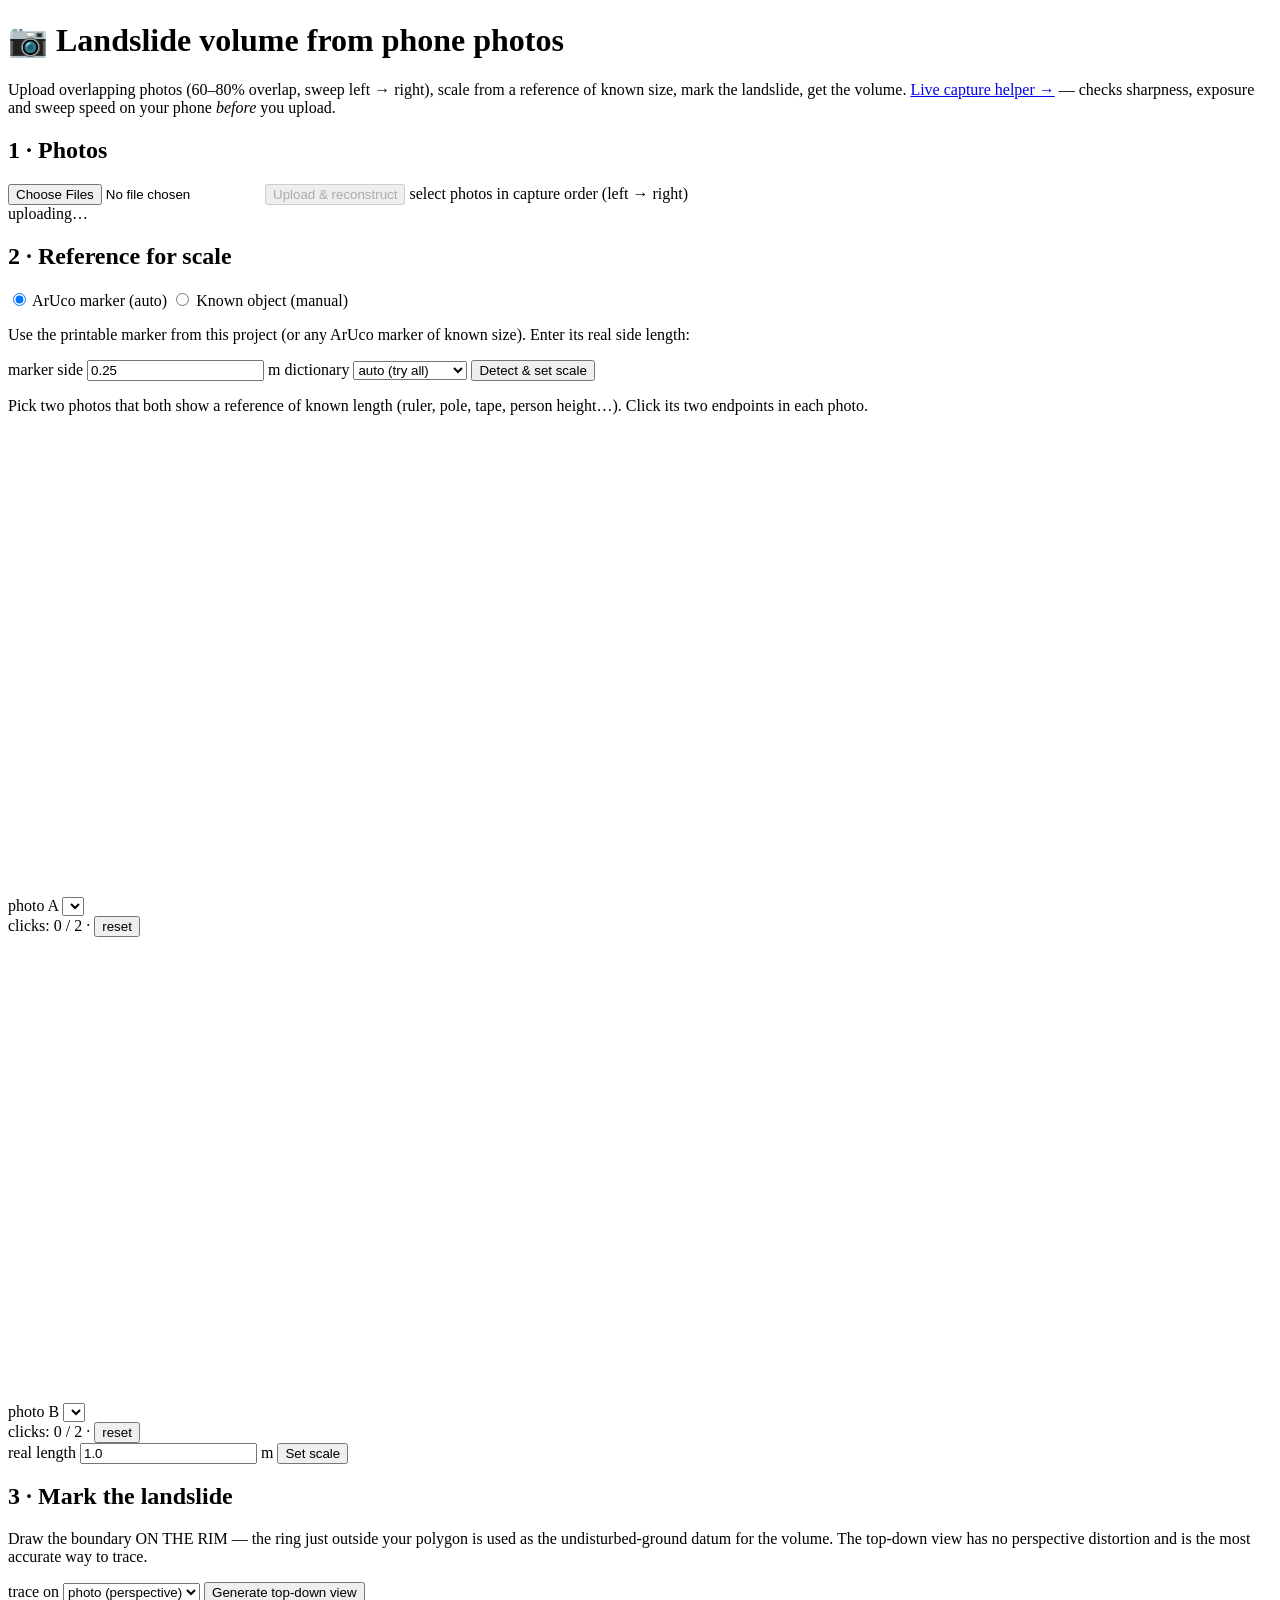
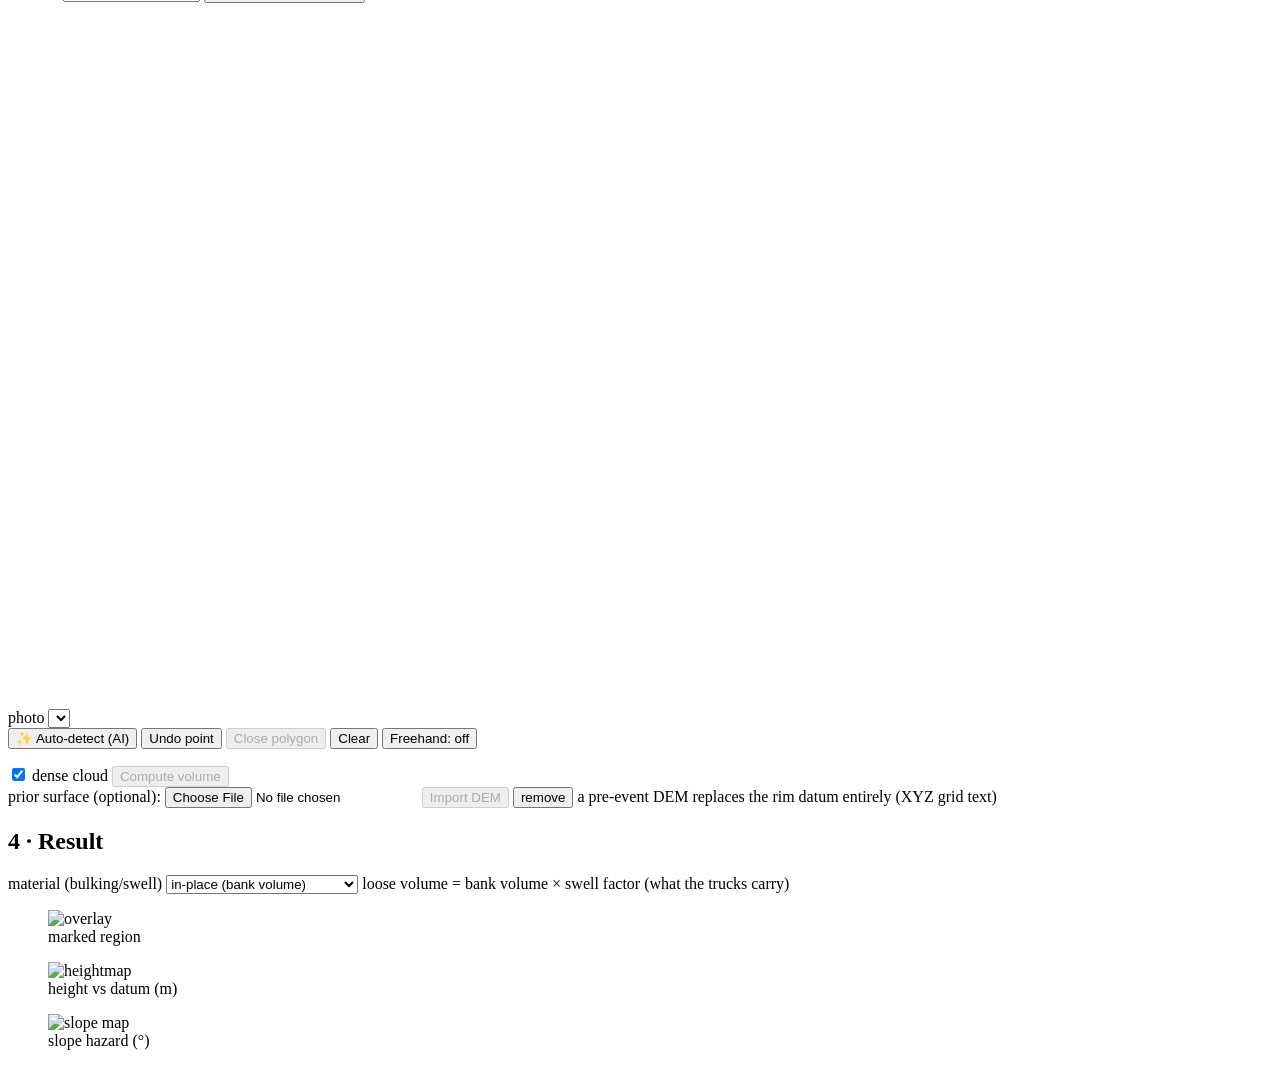
==== server/static/index.html @ 0f253722 "tier 0 updation" ====
<!doctype html>
<html lang="en">
<head>
<meta charset="utf-8">
<meta name="viewport" content="width=device-width, initial-scale=1">
<title>Landslide Volume from Phone Photos</title>
<link rel="stylesheet" href="/static/style.css?v=3">
</head>
<body>
<header>
  <h1>📷 Landslide volume from phone photos</h1>
  <p>Upload overlapping photos (60–80% overlap, sweep left → right), scale from
  a reference of known size, mark the landslide, get the volume.
  <a href="/static/capture.html">Live capture helper →</a> — checks sharpness,
  exposure and sweep speed on your phone <em>before</em> you upload.</p>
</header>

<main>
<!-- 1. upload -->
<section id="step-upload" class="card">
  <h2>1 · Photos</h2>
  <input type="file" id="file-input" accept="image/*" multiple>
  <button id="upload-btn" class="primary" disabled>Upload &amp; reconstruct</button>
  <span id="upload-note" class="note">select photos in capture order (left → right)</span>
  <div id="progress" class="hidden">
    <div class="spinner"></div>
    <span id="progress-text">uploading…</span>
    <pre id="progress-log"></pre>
  </div>
  <div id="job-list" class="note"></div>
</section>

<!-- 2. scale -->
<section id="step-scale" class="card hidden">
  <h2>2 · Reference for scale</h2>
  <div class="tabs">
    <label><input type="radio" name="scalemode" value="aruco" checked> ArUco marker (auto)</label>
    <label><input type="radio" name="scalemode" value="manual"> Known object (manual)</label>
  </div>

  <div id="scale-aruco">
    <p class="note">Use the printable marker from this project (or any ArUco
    marker of known size). Enter its real side length:</p>
    <label>marker side <input id="aruco-side" type="number" value="0.25" step="0.01" min="0.01"> m</label>
    <label>dictionary
      <select id="aruco-dict">
        <option value="auto" selected>auto (try all)</option>
        <option>DICT_6X6_250</option><option>DICT_5X5_100</option>
        <option>DICT_4X4_50</option><option>DICT_7X7_250</option>
      </select>
    </label>
    <button id="aruco-btn" class="primary">Detect &amp; set scale</button>
    <p id="aruco-result" class="note"></p>
  </div>

  <div id="scale-manual" class="hidden">
    <p class="note">Pick two photos that both show a reference of known length
    (ruler, pole, tape, person height…). Click its two endpoints in each photo.</p>
    <div class="manual-row">
      <div><label>photo A <select id="man-img-a"></select></label>
        <canvas id="man-canvas-a" width="640" height="480"></canvas>
        <div class="note">clicks: <span id="man-clicks-a">0 / 2</span> ·
          <button class="link" data-clear="a">reset</button></div>
      </div>
      <div><label>photo B <select id="man-img-b"></select></label>
        <canvas id="man-canvas-b" width="640" height="480"></canvas>
        <div class="note">clicks: <span id="man-clicks-b">0 / 2</span> ·
          <button class="link" data-clear="b">reset</button></div>
      </div>
    </div>
    <label>real length <input id="man-length" type="number" value="1.0" step="0.01" min="0.01"> m</label>
    <button id="man-btn" class="primary">Set scale</button>
    <p id="man-result" class="note"></p>
  </div>
  <p id="scale-status"></p>
</section>

<!-- 3. mark region -->
<section id="step-mark" class="card hidden">
  <h2>3 · Mark the landslide</h2>
  <p class="note">Draw the boundary ON THE RIM — the ring just outside your polygon is used
  as the undisturbed-ground datum for the volume. The top-down view has no perspective
  distortion and is the most accurate way to trace.</p>
  <div class="row">
    <label>trace on
      <select id="trace-mode">
        <option value="photo" selected>photo (perspective)</option>
        <option value="ortho">top-down view</option>
      </select>
    </label>
    <button id="ortho-btn" class="hidden">Generate top-down view</button>
    <span id="ortho-note" class="note"></span>
  </div>
  <label>photo <select id="mark-img"></select></label>
  <canvas id="mark-canvas" width="960" height="720"></canvas>
  <div class="row">
    <button id="poly-auto">✨ Auto-detect (AI)</button>
    <button id="poly-undo">Undo point</button>
    <button id="poly-close" class="primary" disabled>Close polygon</button>
    <button id="poly-clear">Clear</button>
    <button id="poly-free">Freehand: off</button>
    <span id="freehand-note" class="note"></span>
  </div>
  <p id="auto-note" class="note"></p>
  <div class="row">
    <label class="inline"><input type="checkbox" id="use-dense" checked> dense cloud</label>
    <button id="measure-btn" class="primary" disabled>Compute volume</button>
  </div>
  <div class="row">
    <label class="inline note">prior surface (optional):</label>
    <input type="file" id="dem-input" accept=".xyz,.txt,.csv,.tif,.tiff">
    <button id="dem-btn" disabled>Import DEM</button>
    <button id="dem-remove" class="link hidden">remove</button>
    <span id="dem-note" class="note">a pre-event DEM replaces the rim datum entirely (XYZ grid text)</span>
  </div>
</section>

<!-- 4. result -->
<section id="step-result" class="card hidden">
  <h2>4 · Result</h2>
  <div id="result-table"></div>
  <div id="result-warnings" class="warnbox hidden"></div>
  <div class="row">
    <label>material (bulking/swell)
      <select id="mat-factor">
        <option value="1" selected>in-place (bank volume)</option>
        <option value="1.2">loose soil × 1.20</option>
        <option value="1.25">mixed gravel × 1.25</option>
        <option value="1.4">blasted/fractured rock × 1.40</option>
      </select>
    </label>
    <span class="note">loose volume = bank volume × swell factor (what the trucks carry)</span>
  </div>
  <div class="row imgs">
    <figure><img id="img-overlay" alt="overlay"><figcaption>marked region</figcaption></figure>
    <figure><img id="img-height" alt="heightmap"><figcaption>height vs datum (m)</figcaption></figure>
    <figure><img id="img-slope" alt="slope map"><figcaption>slope hazard (°)</figcaption></figure>
  </div>
</section>
</main>

<script src="/static/app.js?v=6"></script>
</body>
</html>
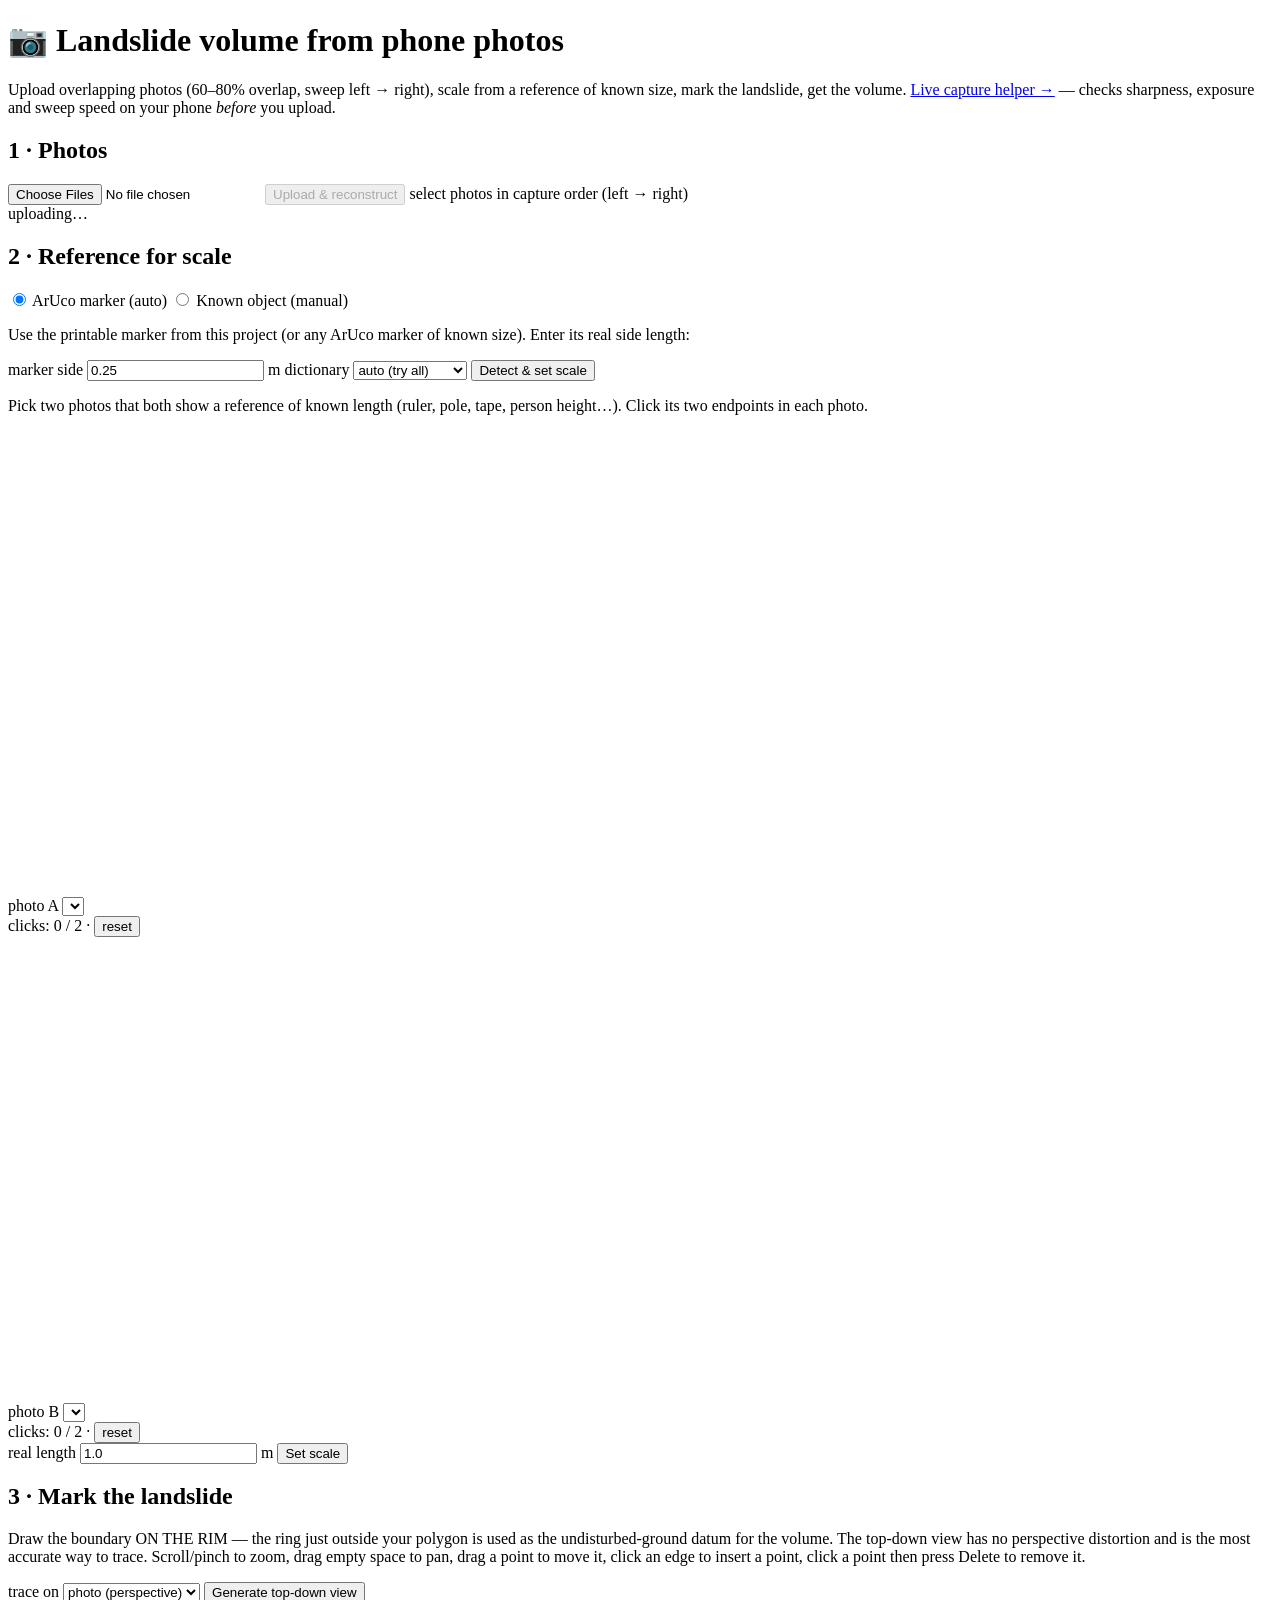
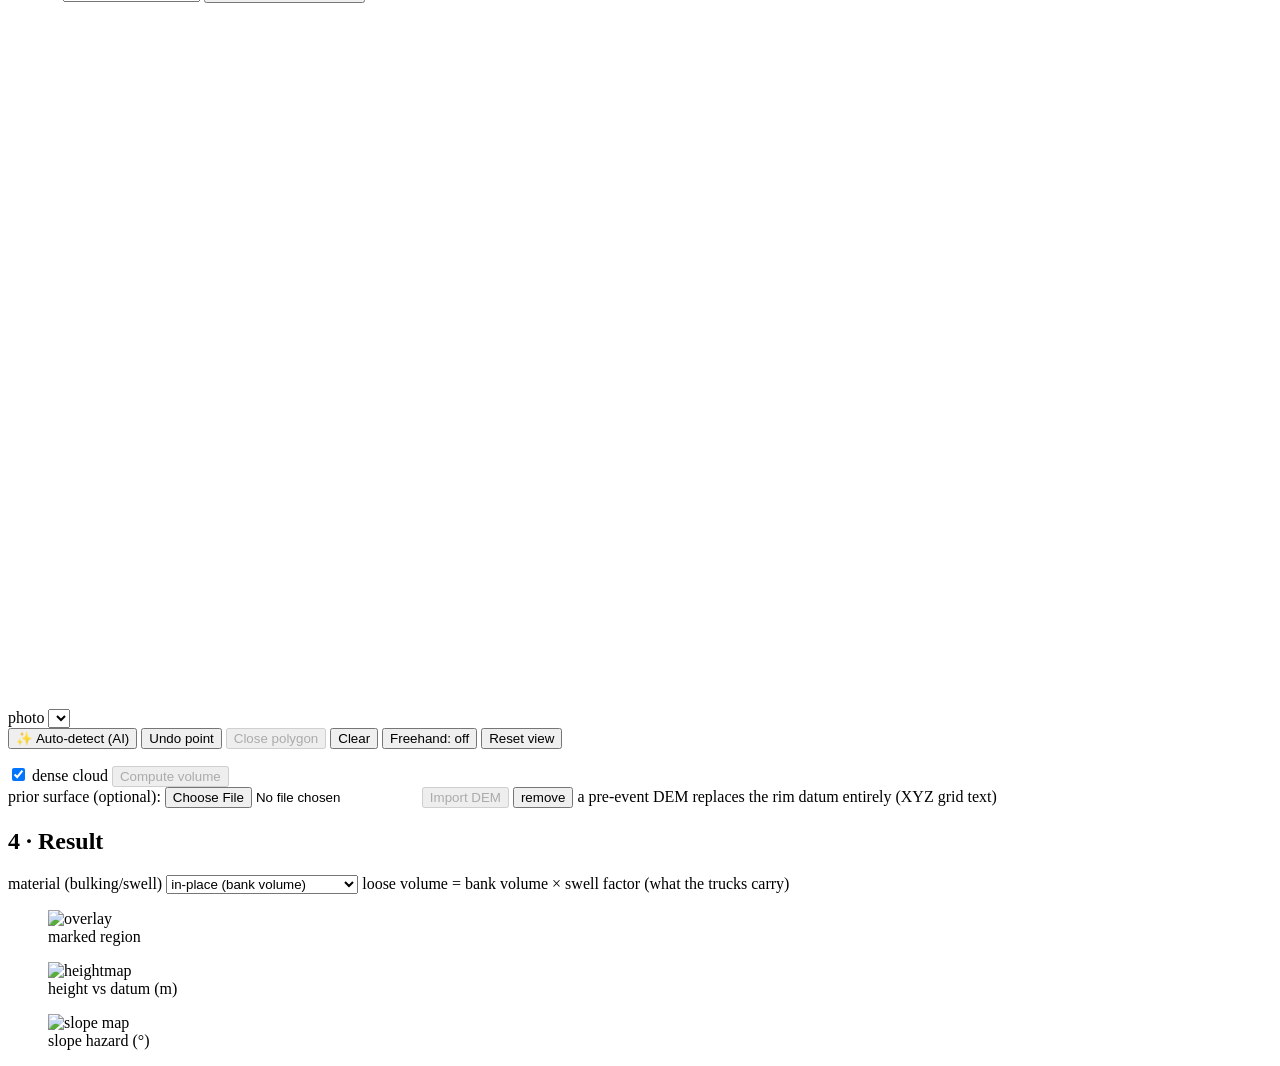
==== commit 4fceb149: "server update" ====
--- a/server/static/index.html
+++ b/server/static/index.html
@@ -80,7 +80,9 @@
   <h2>3 · Mark the landslide</h2>
   <p class="note">Draw the boundary ON THE RIM — the ring just outside your polygon is used
   as the undisturbed-ground datum for the volume. The top-down view has no perspective
-  distortion and is the most accurate way to trace.</p>
+  distortion and is the most accurate way to trace. Scroll/pinch to zoom, drag empty
+  space to pan, drag a point to move it, click an edge to insert a point, click a point
+  then press Delete to remove it.</p>
   <div class="row">
     <label>trace on
       <select id="trace-mode">
@@ -99,6 +101,7 @@
     <button id="poly-close" class="primary" disabled>Close polygon</button>
     <button id="poly-clear">Clear</button>
     <button id="poly-free">Freehand: off</button>
+    <button id="view-reset">Reset view</button>
     <span id="freehand-note" class="note"></span>
   </div>
   <p id="auto-note" class="note"></p>
@@ -139,6 +142,6 @@
 </section>
 </main>
 
-<script src="/static/app.js?v=6"></script>
+<script type="module" src="/static/js/main.js?v=1"></script>
 </body>
 </html>
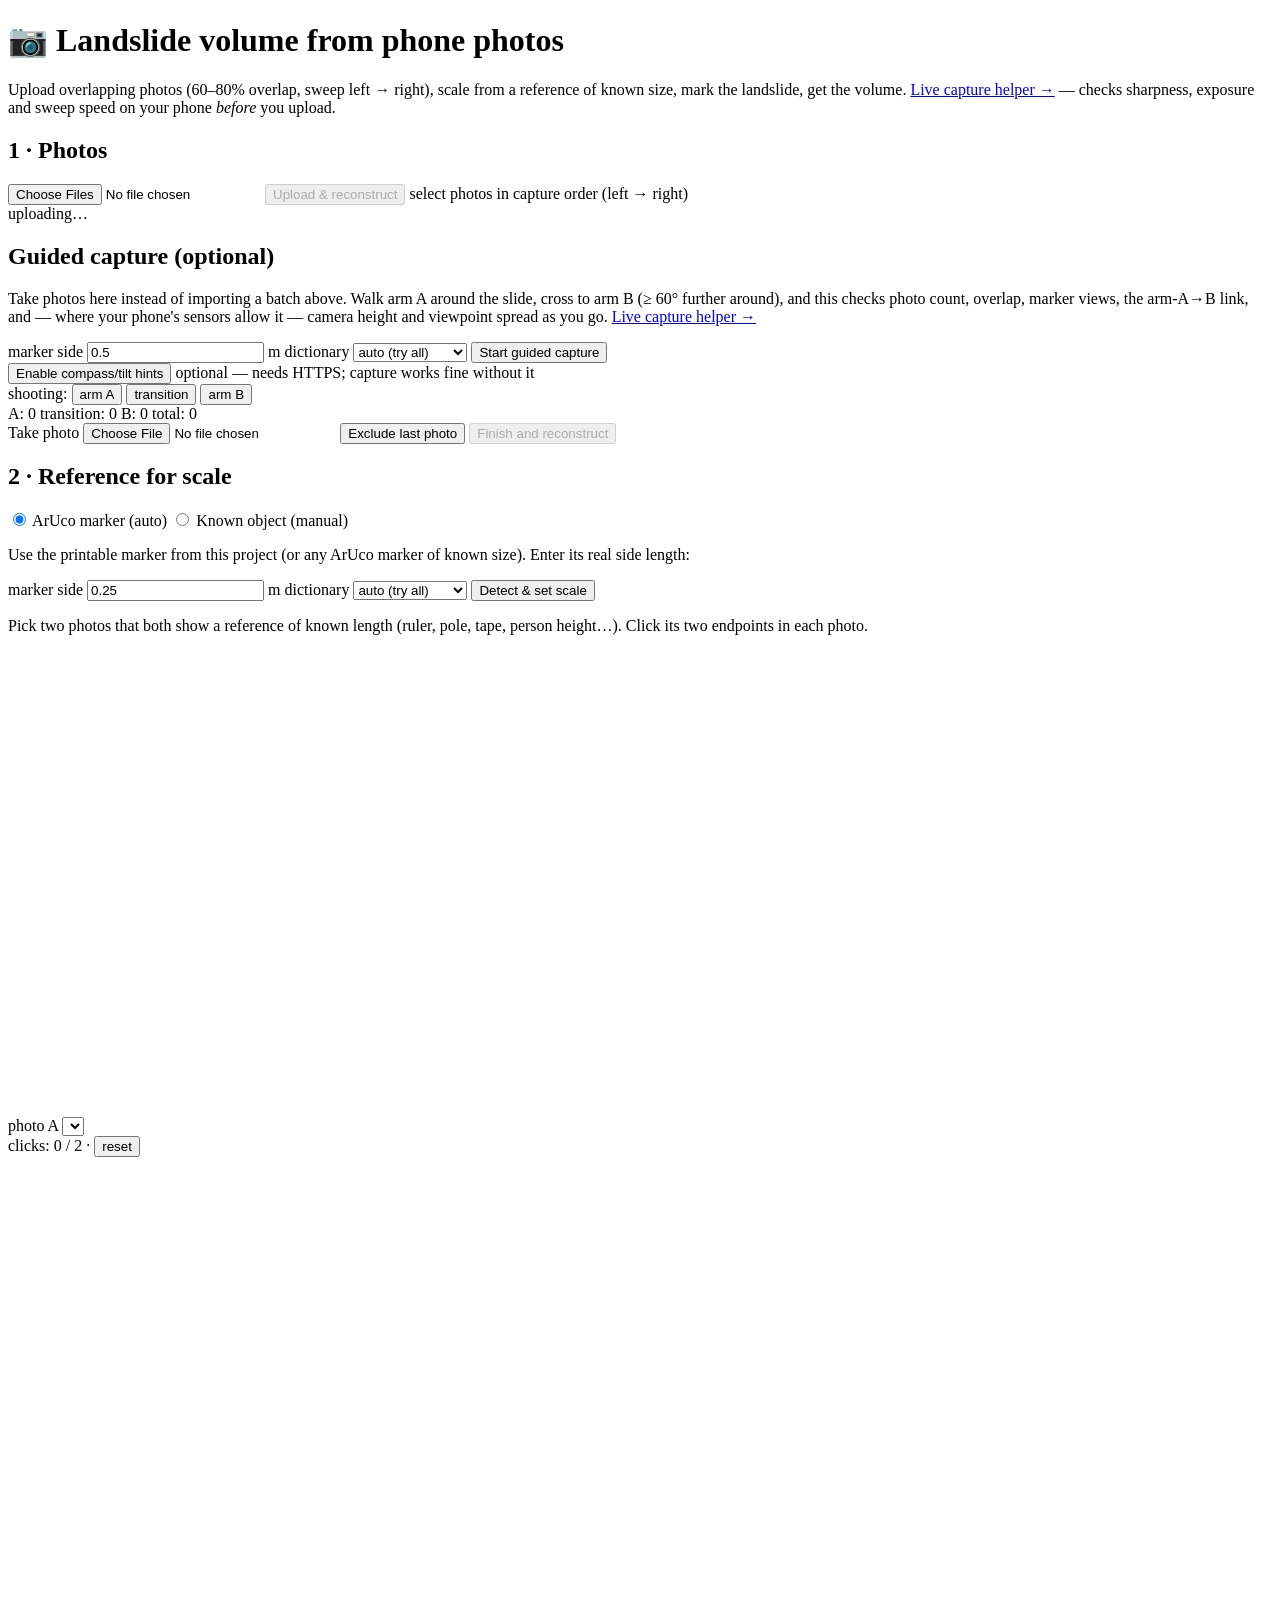
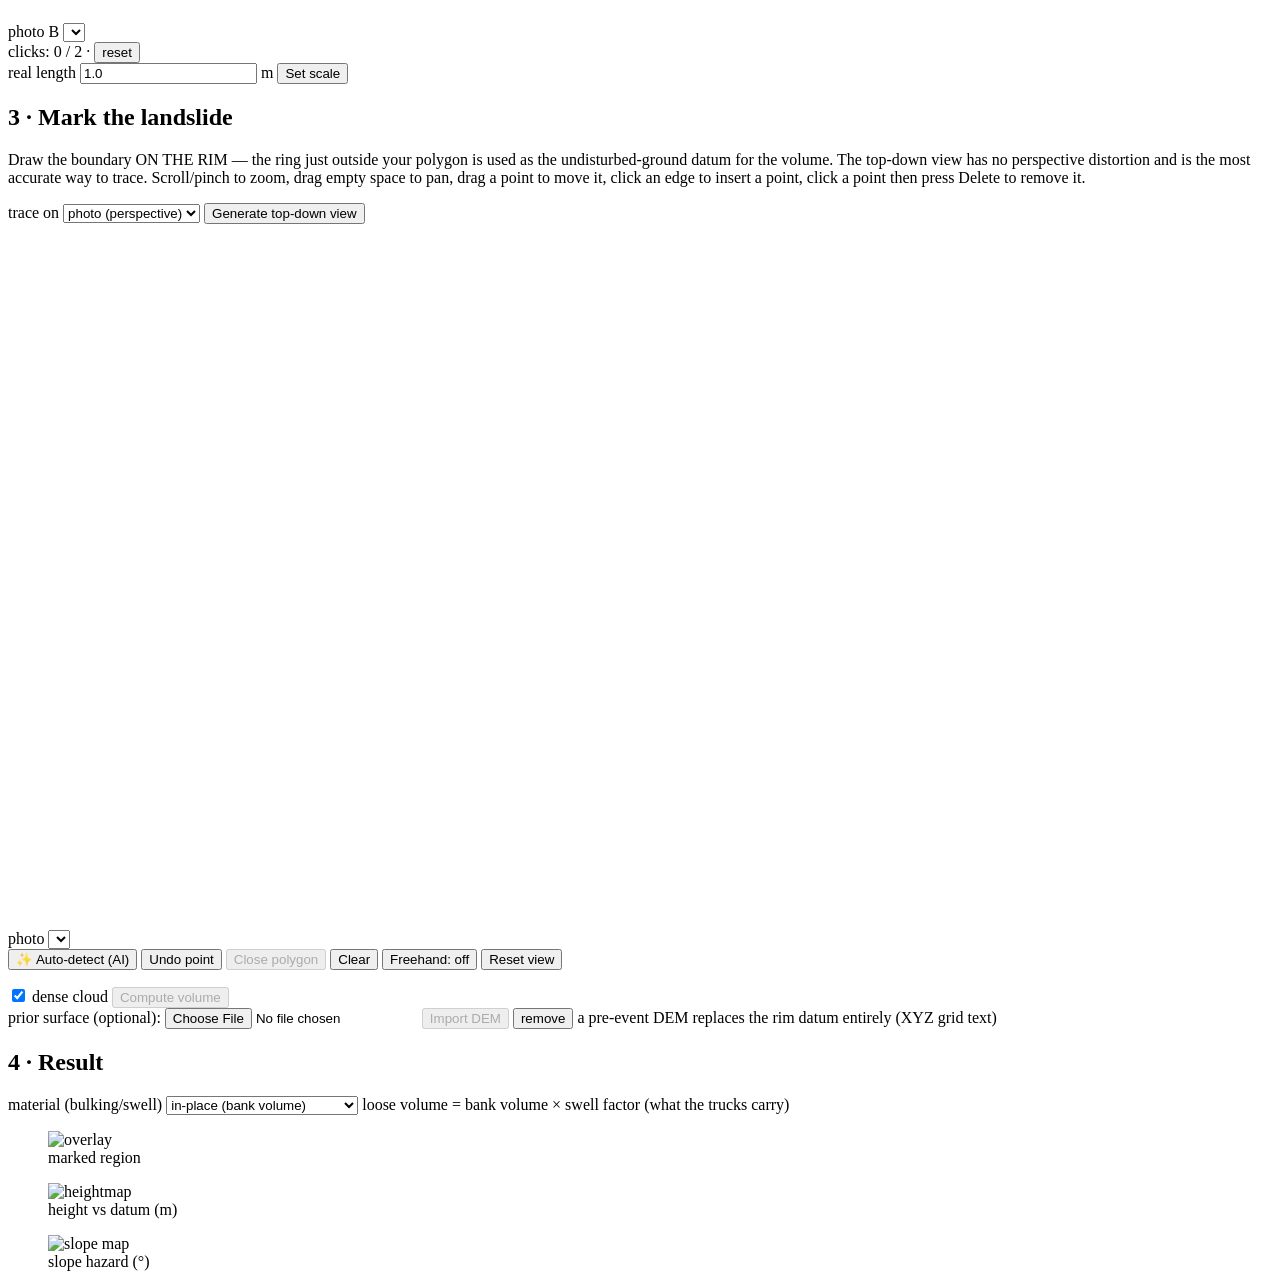
==== commit b056abd9: "add guided capture sequence guidance" ====
--- a/server/static/index.html
+++ b/server/static/index.html
@@ -4,7 +4,7 @@
 <meta charset="utf-8">
 <meta name="viewport" content="width=device-width, initial-scale=1">
 <title>Landslide Volume from Phone Photos</title>
-<link rel="stylesheet" href="/static/style.css?v=3">
+<link rel="stylesheet" href="/static/style.css?v=5">
 </head>
 <body>
 <header>
@@ -22,12 +22,56 @@
   <input type="file" id="file-input" accept="image/*" multiple>
   <button id="upload-btn" class="primary" disabled>Upload &amp; reconstruct</button>
   <span id="upload-note" class="note">select photos in capture order (left → right)</span>
+  <div id="capture-checks" class="capture-checks"></div>
   <div id="progress" class="hidden">
     <div class="spinner"></div>
     <span id="progress-text">uploading…</span>
     <pre id="progress-log"></pre>
   </div>
   <div id="job-list" class="note"></div>
+</section>
+
+<!-- 1b. guided capture (GUIDED_CAPTURE_PLAN.md S3) -->
+<section id="step-capture" class="card">
+  <h2>Guided capture (optional)</h2>
+  <p class="note">Take photos here instead of importing a batch above. Walk arm A around
+  the slide, cross to arm B (≥ 60° further around), and this checks photo count, overlap,
+  marker views, the arm-A→B link, and — where your phone's sensors allow it — camera height
+  and viewpoint spread as you go.
+  <a href="/static/capture.html">Live capture helper →</a></p>
+
+  <div id="capture-setup">
+    <label>marker side <input id="capture-marker-side" type="number" value="0.5" step="0.01" min="0.01"> m</label>
+    <label>dictionary
+      <select id="capture-marker-dict">
+        <option value="auto" selected>auto (try all)</option>
+        <option>DICT_6X6_250</option><option>DICT_5X5_100</option>
+        <option>DICT_4X4_50</option><option>DICT_7X7_250</option>
+      </select>
+    </label>
+    <button id="capture-start" class="primary">Start guided capture</button>
+    <div class="row">
+      <button id="capture-enable-sensors">Enable compass/tilt hints</button>
+      <span id="capture-sensor-note" class="note">optional — needs HTTPS; capture works fine without it</span>
+    </div>
+  </div>
+
+  <div id="capture-session" class="hidden">
+    <div class="row" id="capture-arm-select">
+      <span class="note">shooting:</span>
+      <button data-arm="A" class="primary">arm A</button>
+      <button data-arm="T">transition</button>
+      <button data-arm="B">arm B</button>
+    </div>
+    <div id="capture-arm-counts" class="note">A: 0   transition: 0   B: 0   total: 0</div>
+    <div class="row">
+      <label>Take photo <input type="file" id="capture-take" accept="image/jpeg" capture="environment"></label>
+      <button id="capture-retake">Exclude last photo</button>
+      <button id="capture-finish" class="primary" disabled>Finish and reconstruct</button>
+    </div>
+    <div id="capture-last-photo" class="capture-checks"></div>
+    <div id="capture-sequence" class="capture-checks"></div>
+  </div>
 </section>
 
 <!-- 2. scale -->
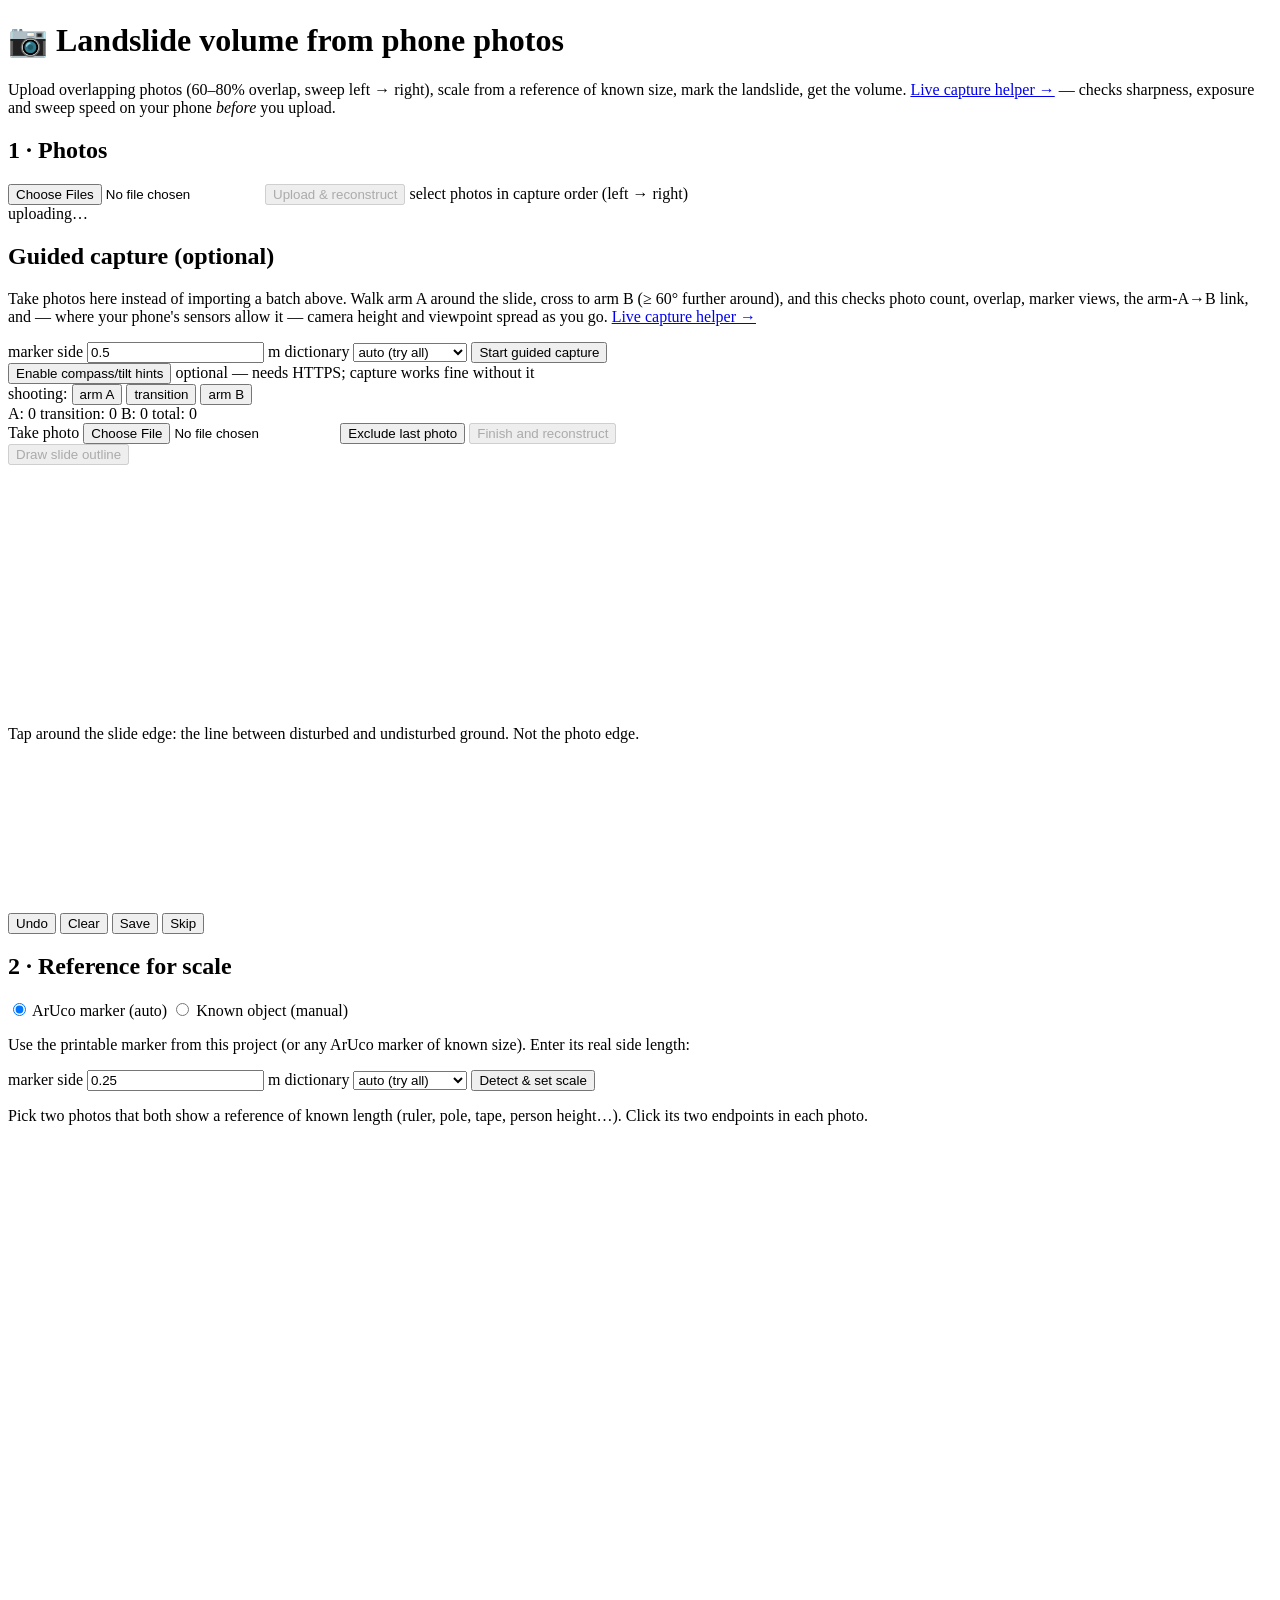
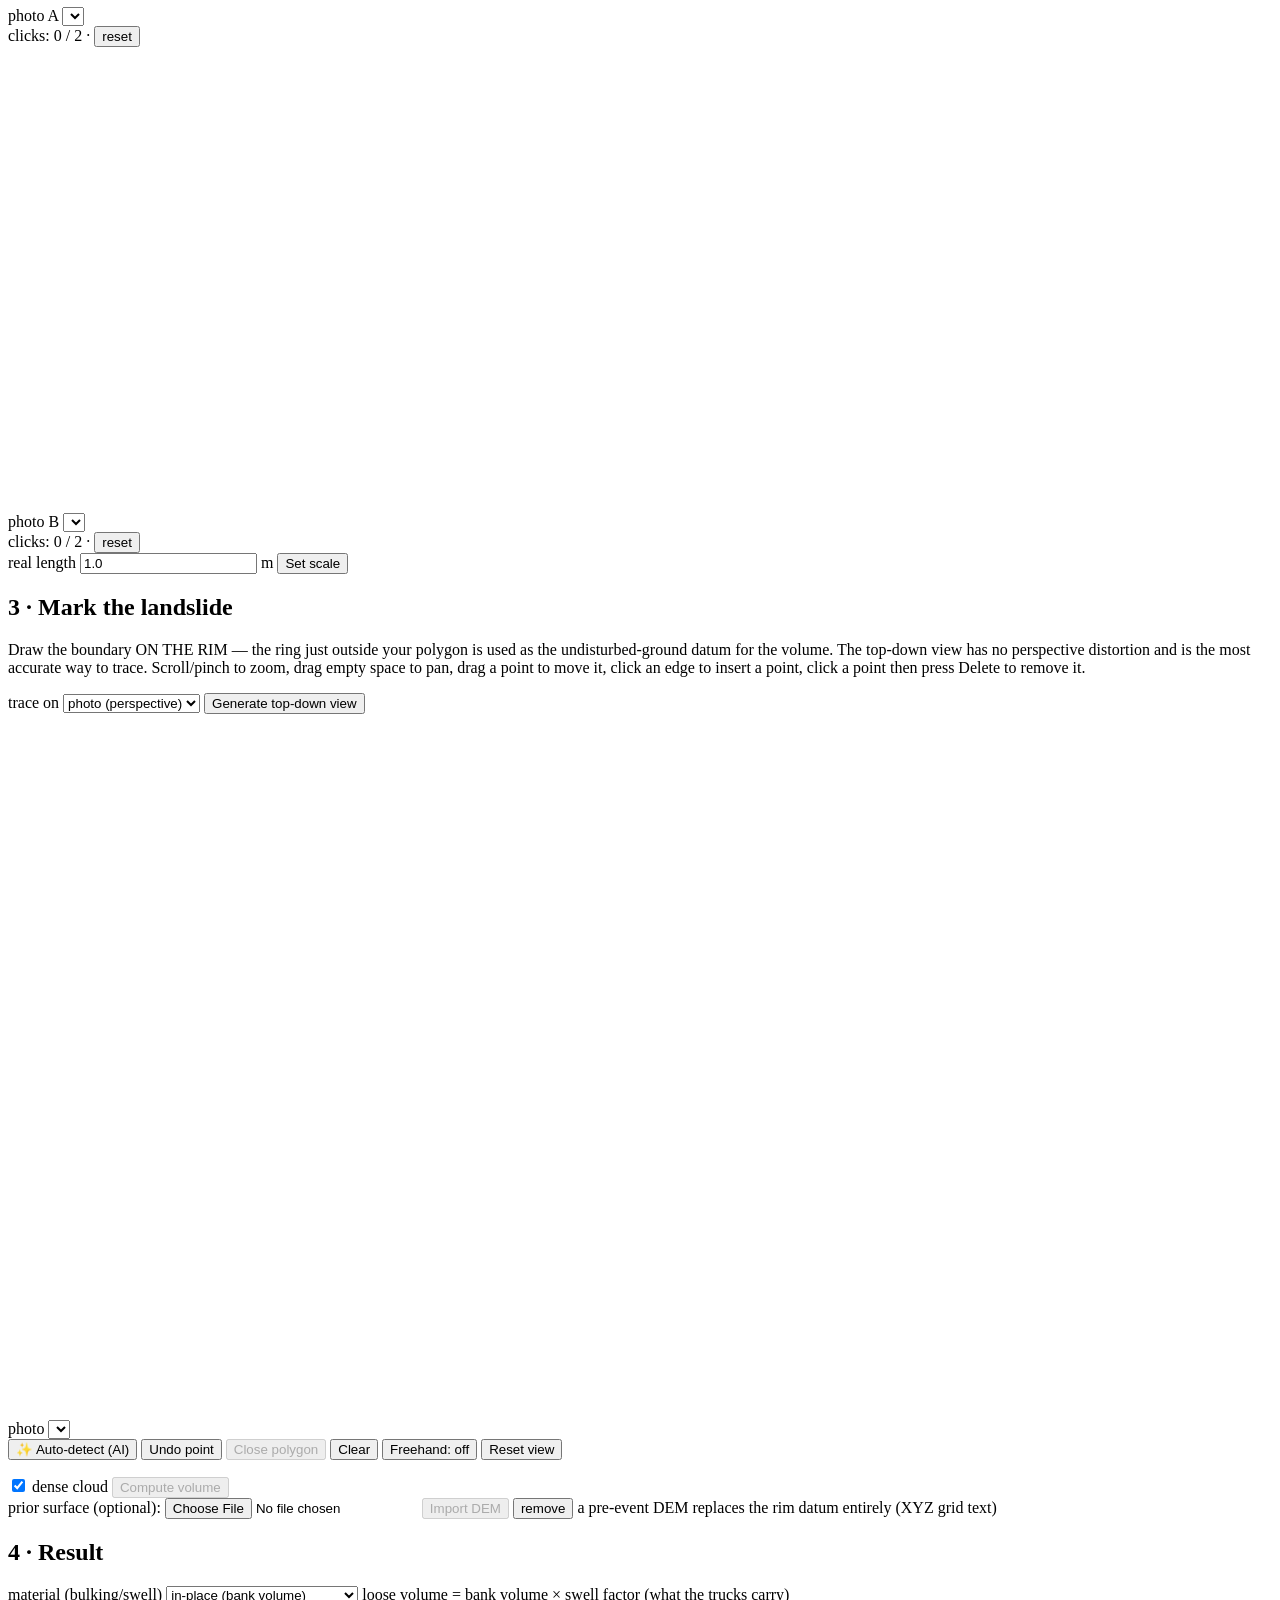
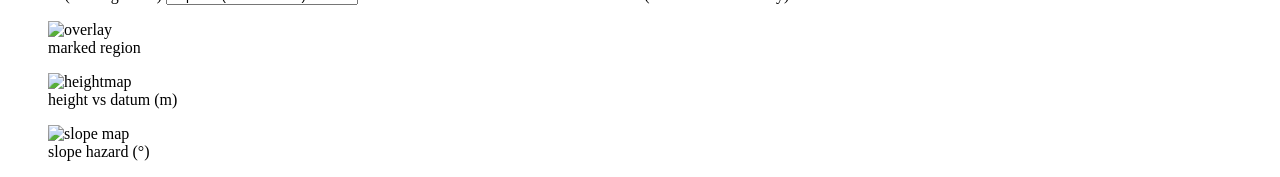
==== commit cf0147d6: "add guided capture coverage and ROI guidance" ====
--- a/server/static/index.html
+++ b/server/static/index.html
@@ -4,7 +4,7 @@
 <meta charset="utf-8">
 <meta name="viewport" content="width=device-width, initial-scale=1">
 <title>Landslide Volume from Phone Photos</title>
-<link rel="stylesheet" href="/static/style.css?v=5">
+<link rel="stylesheet" href="/static/style.css?v=6">
 </head>
 <body>
 <header>
@@ -57,6 +57,7 @@
   </div>
 
   <div id="capture-session" class="hidden">
+    <div id="capture-finalize-retry" class="capture-checks"></div>
     <div class="row" id="capture-arm-select">
       <span class="note">shooting:</span>
       <button data-arm="A" class="primary">arm A</button>
@@ -64,13 +65,33 @@
       <button data-arm="B">arm B</button>
     </div>
     <div id="capture-arm-counts" class="note">A: 0   transition: 0   B: 0   total: 0</div>
+    <div id="capture-pending" class="note"></div>
     <div class="row">
       <label>Take photo <input type="file" id="capture-take" accept="image/jpeg" capture="environment"></label>
       <button id="capture-retake">Exclude last photo</button>
       <button id="capture-finish" class="primary" disabled>Finish and reconstruct</button>
     </div>
     <div id="capture-last-photo" class="capture-checks"></div>
+    <div class="row">
+      <button id="capture-roi-open" disabled>Draw slide outline</button>
+    </div>
     <div id="capture-sequence" class="capture-checks"></div>
+    <div id="capture-preview" class="capture-checks"></div>
+    <canvas id="capture-sketch" width="320" height="240" class="capture-sketch"></canvas>
+    <div id="capture-coverage" class="capture-checks"></div>
+  </div>
+
+  <!-- §12c.3 ROI editor: drawn on the last kept photo's own local blob -->
+  <div id="capture-roi" class="hidden">
+    <p class="note">Tap around the slide edge: the line between disturbed and undisturbed ground. Not the photo edge.</p>
+    <canvas id="capture-roi-canvas"></canvas>
+    <div class="row">
+      <button id="capture-roi-undo">Undo</button>
+      <button id="capture-roi-clear">Clear</button>
+      <button id="capture-roi-save" class="primary">Save</button>
+      <button id="capture-roi-skip">Skip</button>
+    </div>
+    <div id="capture-roi-status" class="note"></div>
   </div>
 </section>
 
@@ -167,6 +188,7 @@
   <h2>4 · Result</h2>
   <div id="result-table"></div>
   <div id="result-warnings" class="warnbox hidden"></div>
+  <div id="result-capture-report" class="capture-checks hidden"></div>
   <div class="row">
     <label>material (bulking/swell)
       <select id="mat-factor">
@@ -186,6 +208,6 @@
 </section>
 </main>
 
-<script type="module" src="/static/js/main.js?v=1"></script>
+<script type="module" src="/static/js/main.js?v=2"></script>
 </body>
 </html>
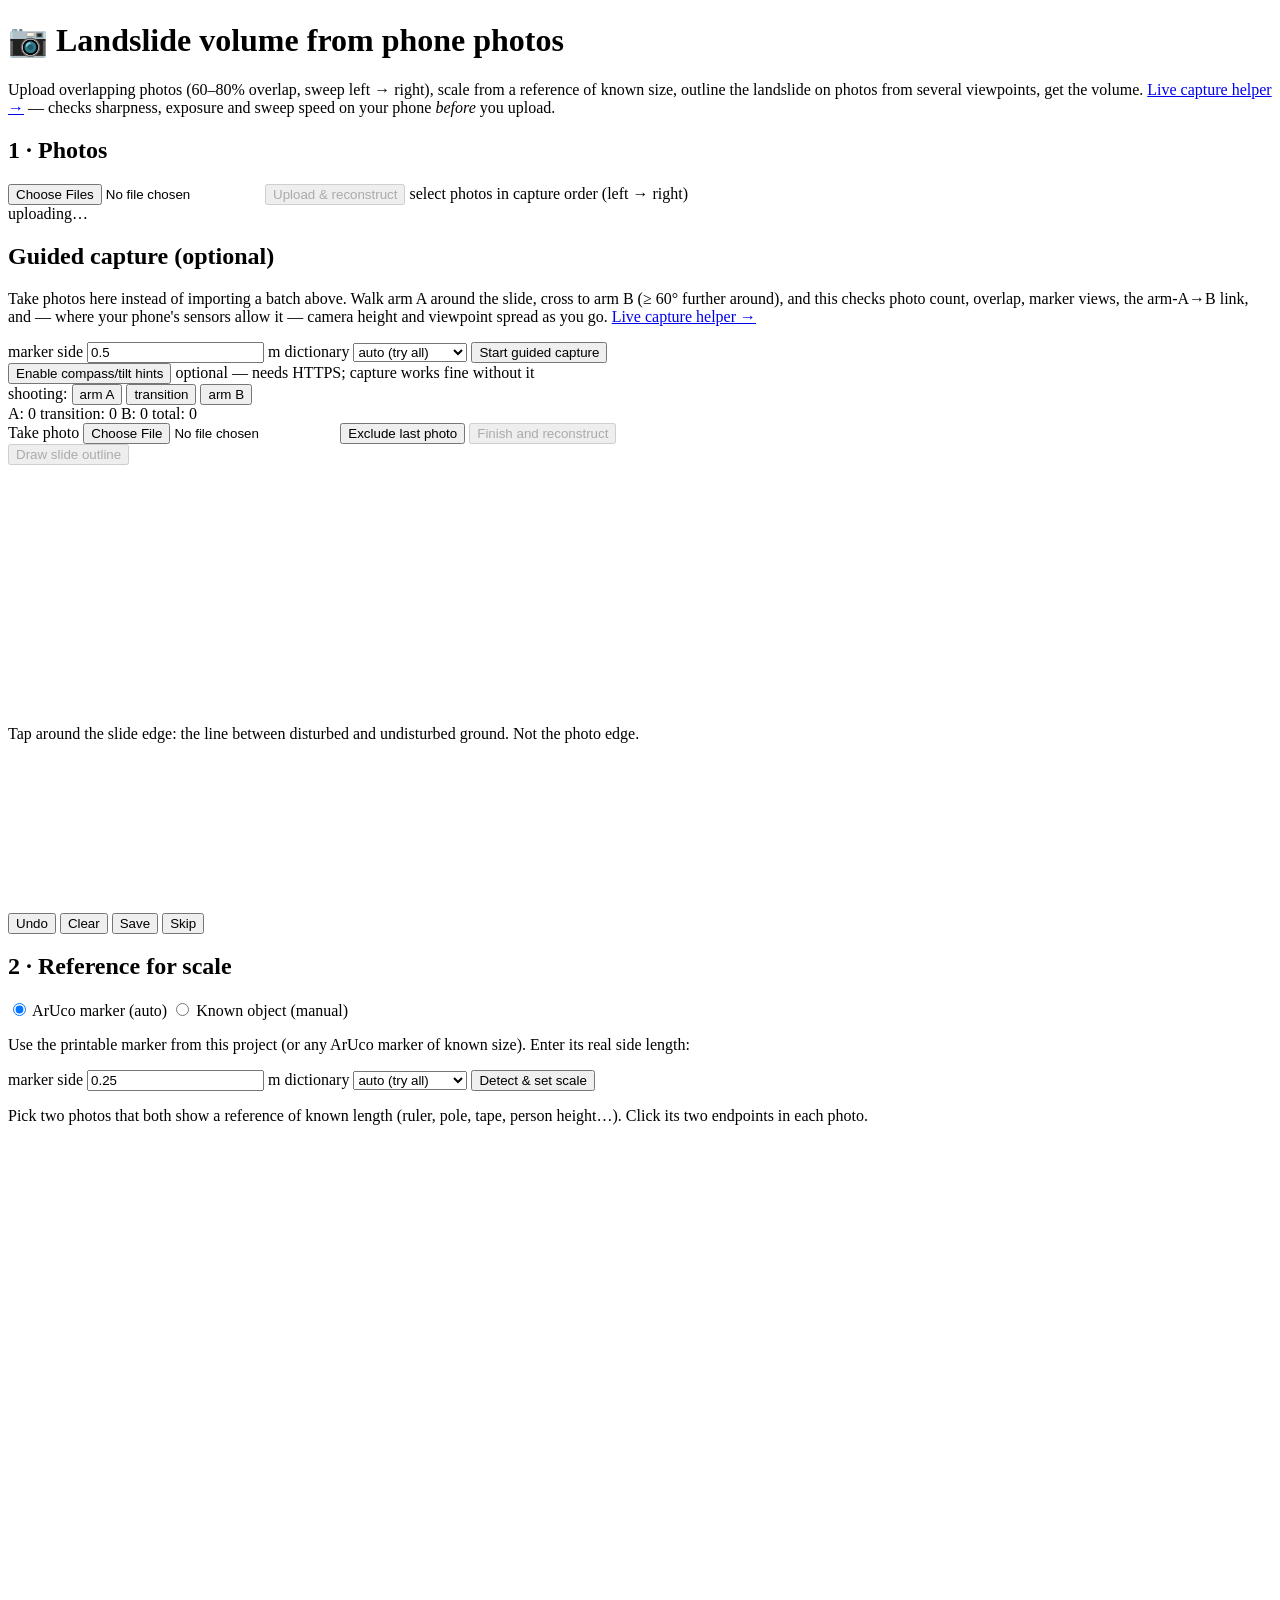
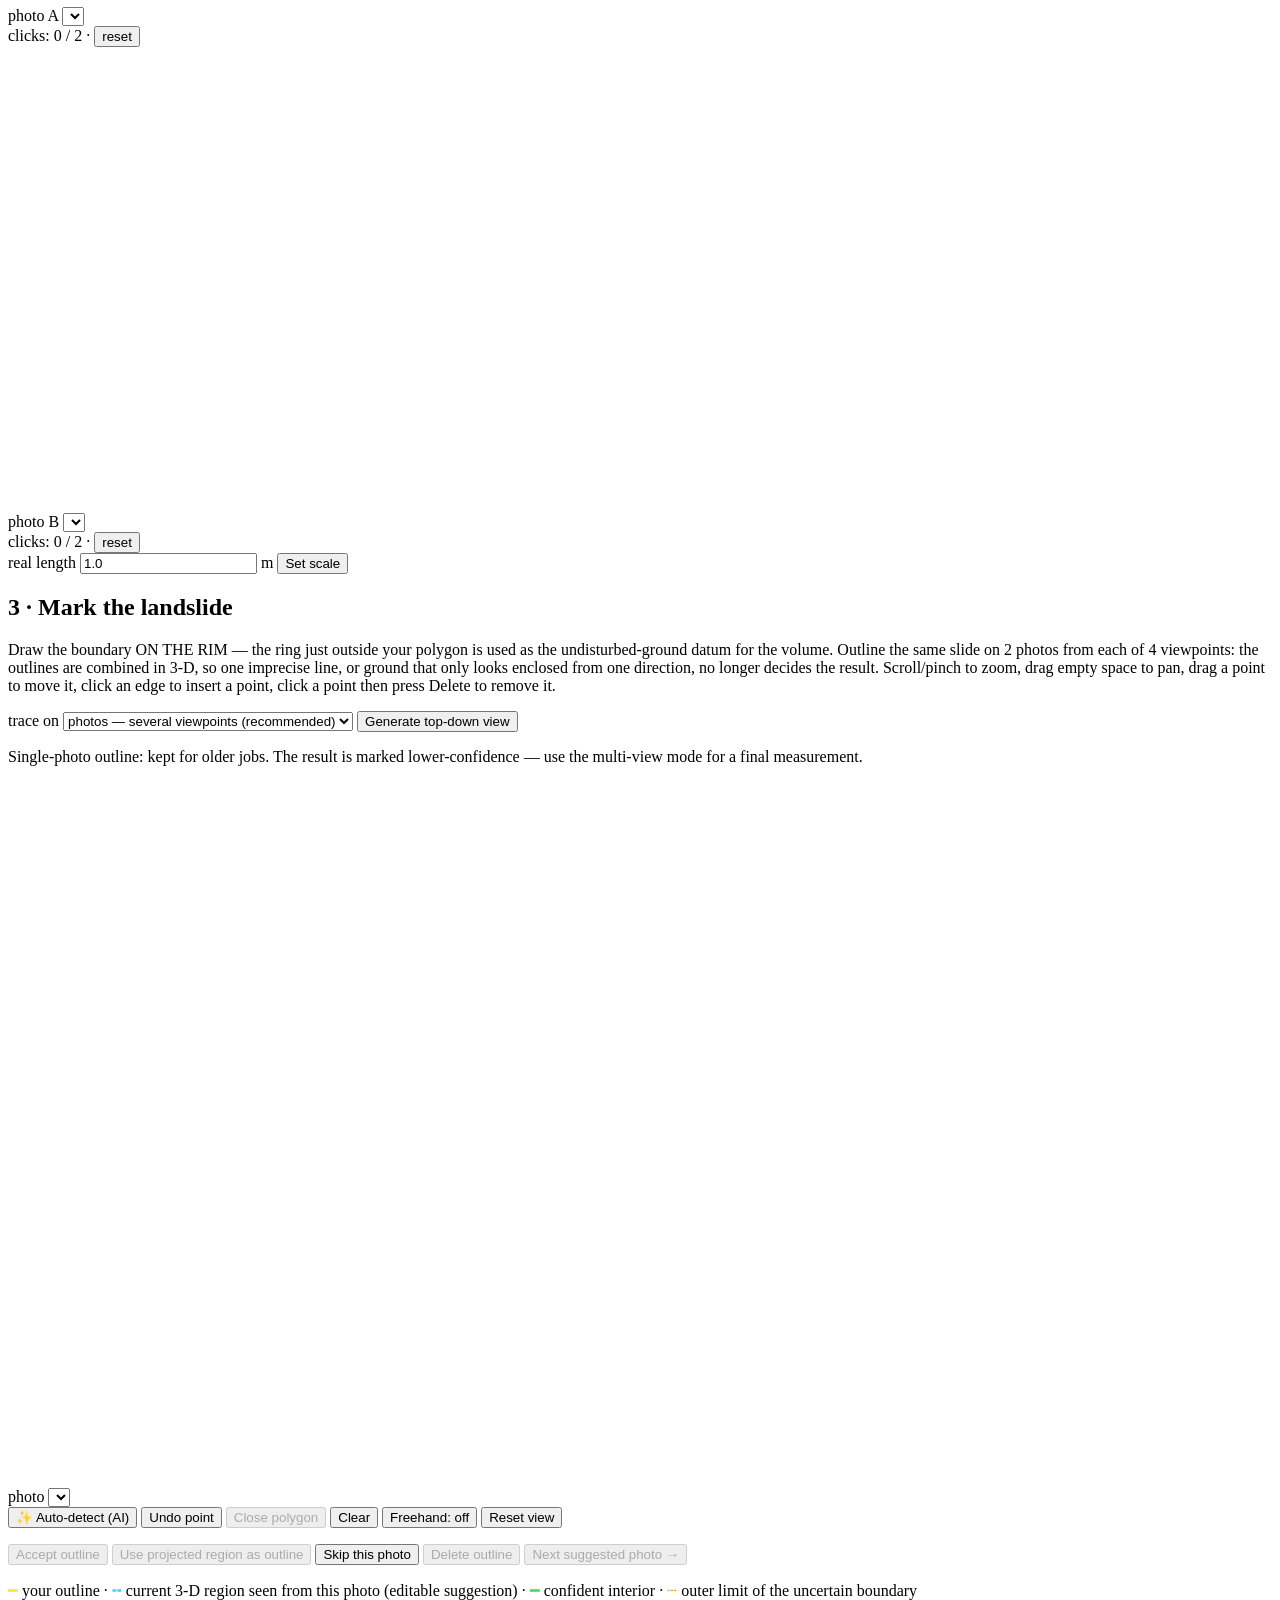
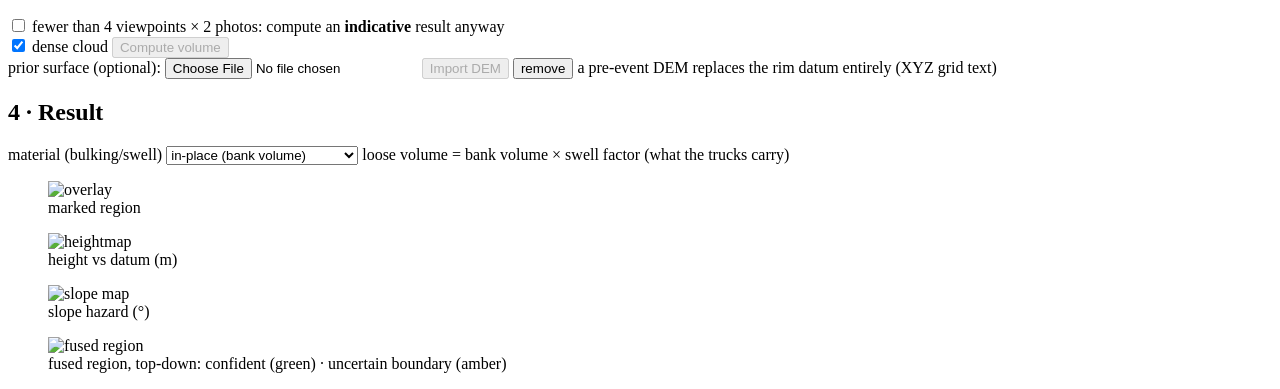
==== commit 732b53d0: "added multiple image marking feat" ====
--- a/server/static/index.html
+++ b/server/static/index.html
@@ -4,13 +4,14 @@
 <meta charset="utf-8">
 <meta name="viewport" content="width=device-width, initial-scale=1">
 <title>Landslide Volume from Phone Photos</title>
-<link rel="stylesheet" href="/static/style.css?v=6">
+<link rel="stylesheet" href="/static/style.css?v=7">
 </head>
 <body>
 <header>
   <h1>📷 Landslide volume from phone photos</h1>
   <p>Upload overlapping photos (60–80% overlap, sweep left → right), scale from
-  a reference of known size, mark the landslide, get the volume.
+  a reference of known size, outline the landslide on photos from several
+  viewpoints, get the volume.
   <a href="/static/capture.html">Live capture helper →</a> — checks sharpness,
   exposure and sweep speed on your phone <em>before</em> you upload.</p>
 </header>
@@ -144,19 +145,28 @@
 <section id="step-mark" class="card hidden">
   <h2>3 · Mark the landslide</h2>
   <p class="note">Draw the boundary ON THE RIM — the ring just outside your polygon is used
-  as the undisturbed-ground datum for the volume. The top-down view has no perspective
-  distortion and is the most accurate way to trace. Scroll/pinch to zoom, drag empty
-  space to pan, drag a point to move it, click an edge to insert a point, click a point
-  then press Delete to remove it.</p>
+  as the undisturbed-ground datum for the volume. Outline the same slide on 2 photos from
+  each of 4 viewpoints: the outlines are combined in 3-D, so one imprecise line, or ground
+  that only looks enclosed from one direction, no longer decides the result. Scroll/pinch
+  to zoom, drag empty space to pan, drag a point to move it, click an edge to insert a
+  point, click a point then press Delete to remove it.</p>
   <div class="row">
     <label>trace on
       <select id="trace-mode">
-        <option value="photo" selected>photo (perspective)</option>
+        <option value="multi" selected>photos — several viewpoints (recommended)</option>
+        <option value="photo">single photo (legacy, lower confidence)</option>
         <option value="ortho">top-down view</option>
       </select>
     </label>
     <button id="ortho-btn" class="hidden">Generate top-down view</button>
     <span id="ortho-note" class="note"></span>
+  </div>
+  <p id="legacy-note" class="warn hidden">Single-photo outline: kept for older jobs. The
+  result is marked lower-confidence — use the multi-view mode for a final measurement.</p>
+  <!-- multi-view marking (steps/multiview.js): progress by viewpoint, what to do next -->
+  <div id="mv-panel" class="mv-panel hidden">
+    <div id="mv-progress"></div>
+    <div id="mv-instructions" class="capture-checks"></div>
   </div>
   <label>photo <select id="mark-img"></select></label>
   <canvas id="mark-canvas" width="960" height="720"></canvas>
@@ -170,9 +180,28 @@
     <span id="freehand-note" class="note"></span>
   </div>
   <p id="auto-note" class="note"></p>
+  <div id="mv-tools" class="mv-panel">
+    <div class="row">
+      <button id="mv-accept" class="primary" disabled>Accept outline</button>
+      <button id="mv-suggest" disabled>Use projected region as outline</button>
+      <button id="mv-skip">Skip this photo</button>
+      <button id="mv-delete" disabled>Delete outline</button>
+      <button id="mv-next" disabled>Next suggested photo →</button>
+      <span id="mv-save-note" class="note"></span>
+    </div>
+    <p class="note"><span class="mv-key" style="color:#ffe14d">━</span> your outline ·
+      <span class="mv-key" style="color:#4fd0ff">╍</span> current 3-D region seen from this photo (editable suggestion) ·
+      <span class="mv-key" style="color:#4fd964">━</span> confident interior ·
+      <span class="mv-key" style="color:#ff9d3c">┄</span> outer limit of the uncertain boundary</p>
+    <div id="mv-fusion" class="note"></div>
+    <div id="mv-list" class="capture-checks"></div>
+    <label class="inline"><input type="checkbox" id="mv-indicative"> fewer than 4 viewpoints × 2
+      photos: compute an <b>indicative</b> result anyway</label>
+  </div>
   <div class="row">
     <label class="inline"><input type="checkbox" id="use-dense" checked> dense cloud</label>
     <button id="measure-btn" class="primary" disabled>Compute volume</button>
+    <span id="measure-note" class="note"></span>
   </div>
   <div class="row">
     <label class="inline note">prior surface (optional):</label>
@@ -204,10 +233,11 @@
     <figure><img id="img-overlay" alt="overlay"><figcaption>marked region</figcaption></figure>
     <figure><img id="img-height" alt="heightmap"><figcaption>height vs datum (m)</figcaption></figure>
     <figure><img id="img-slope" alt="slope map"><figcaption>slope hazard (°)</figcaption></figure>
+    <figure id="fig-region" class="hidden"><img id="img-region" alt="fused region"><figcaption>fused region, top-down: confident (green) · uncertain boundary (amber)</figcaption></figure>
   </div>
 </section>
 </main>
 
-<script type="module" src="/static/js/main.js?v=2"></script>
+<script type="module" src="/static/js/main.js?v=3"></script>
 </body>
 </html>
